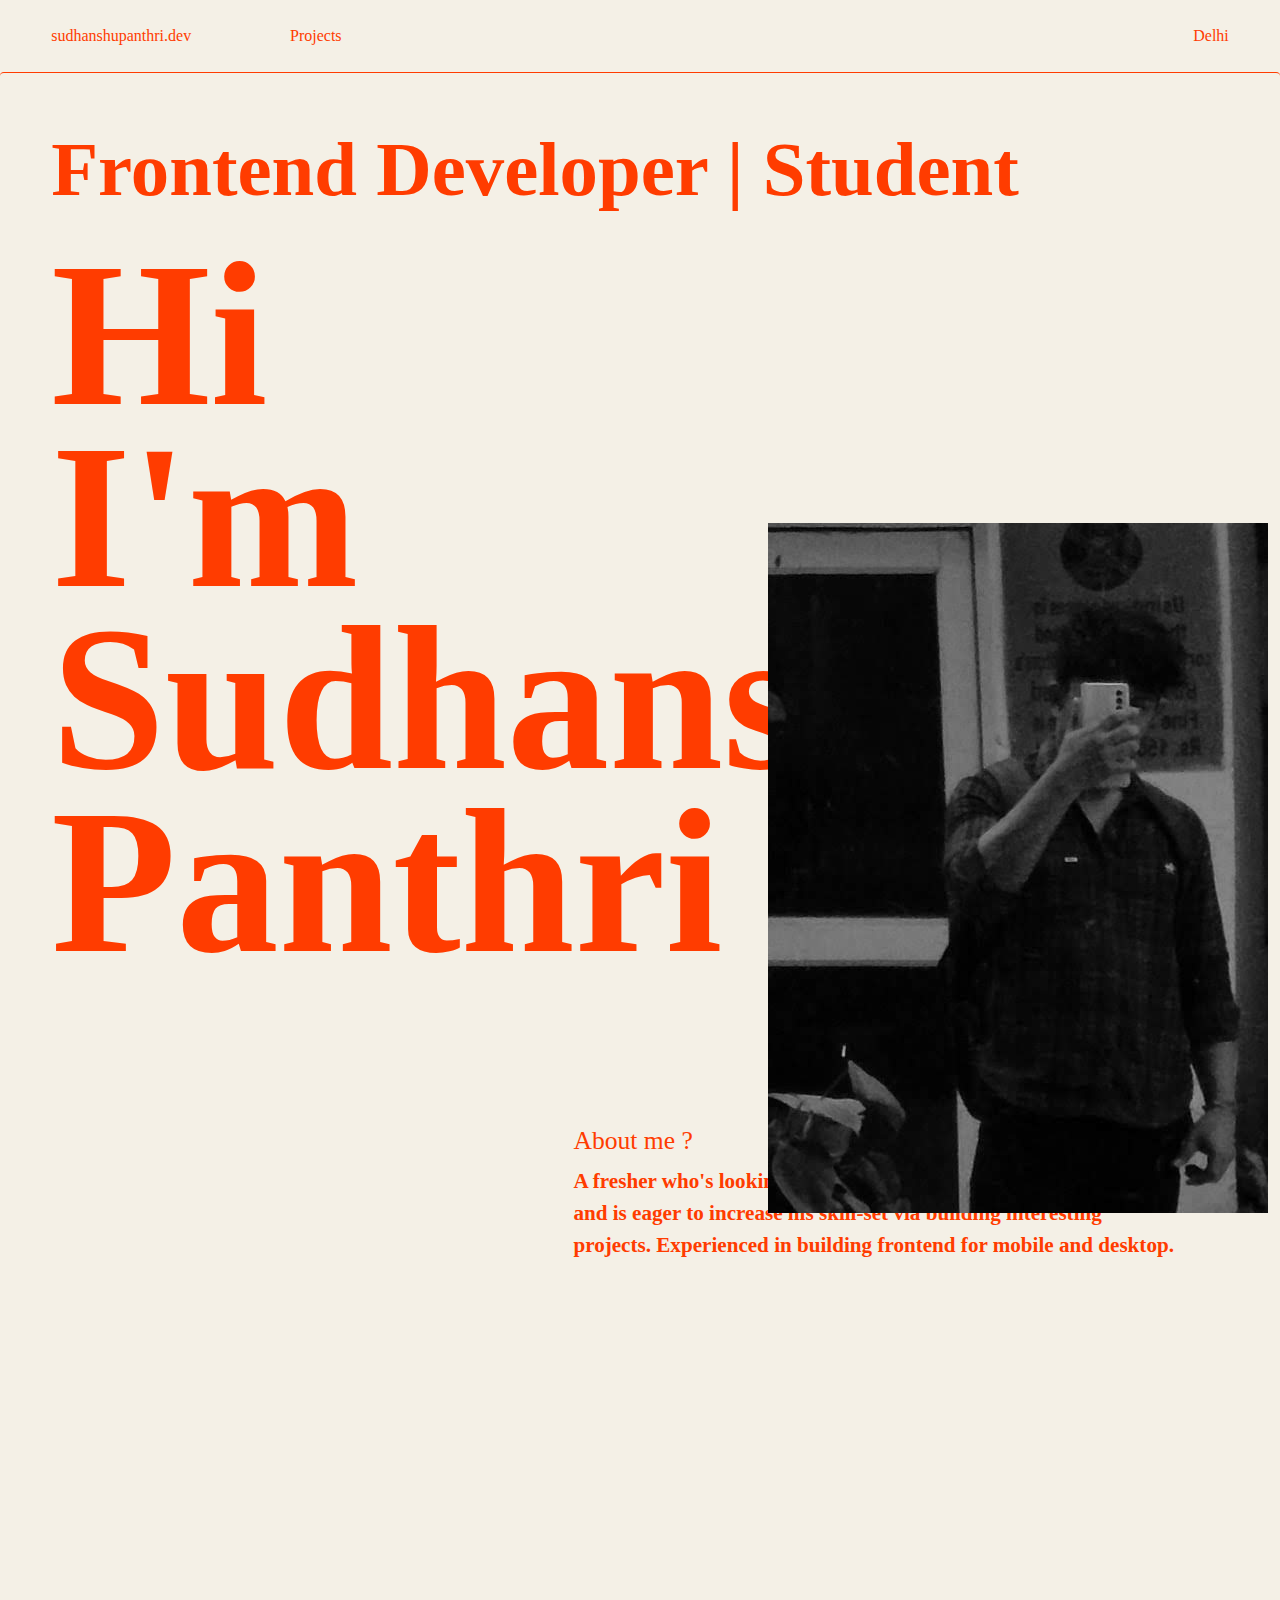
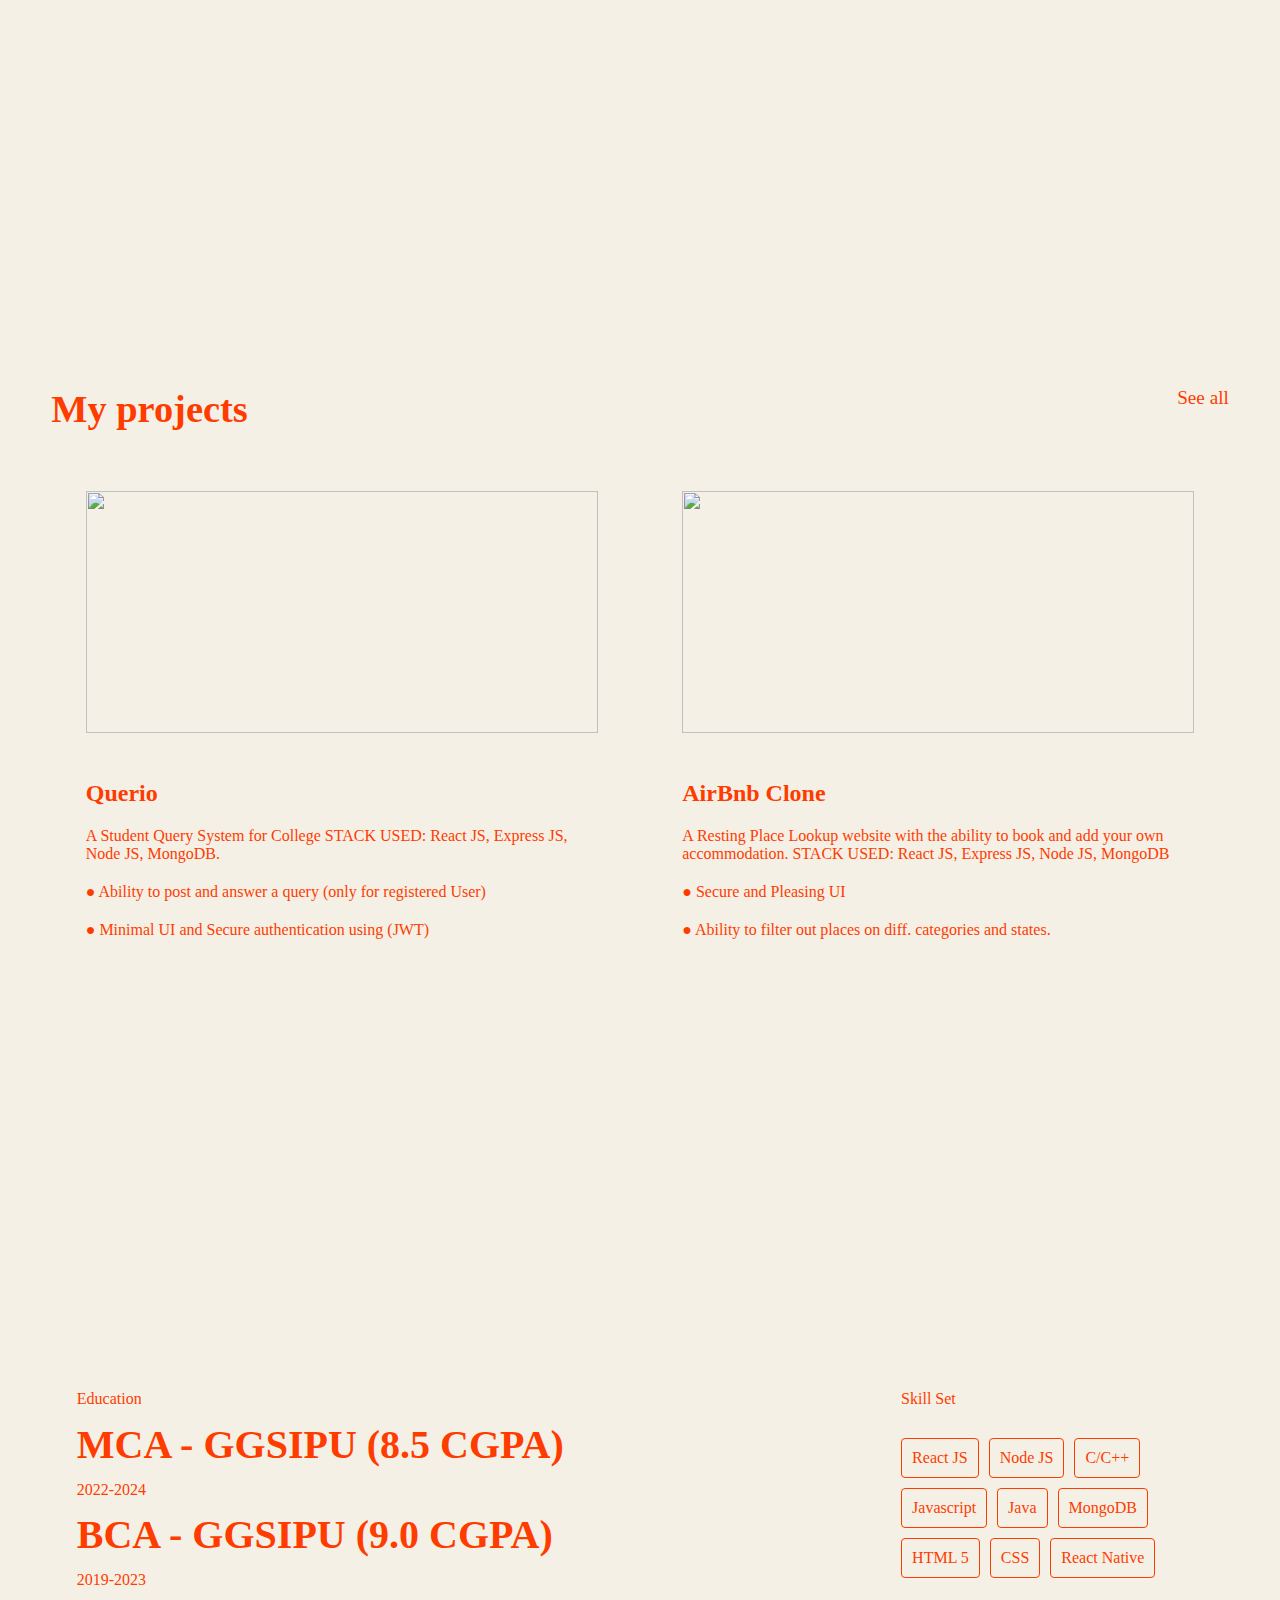
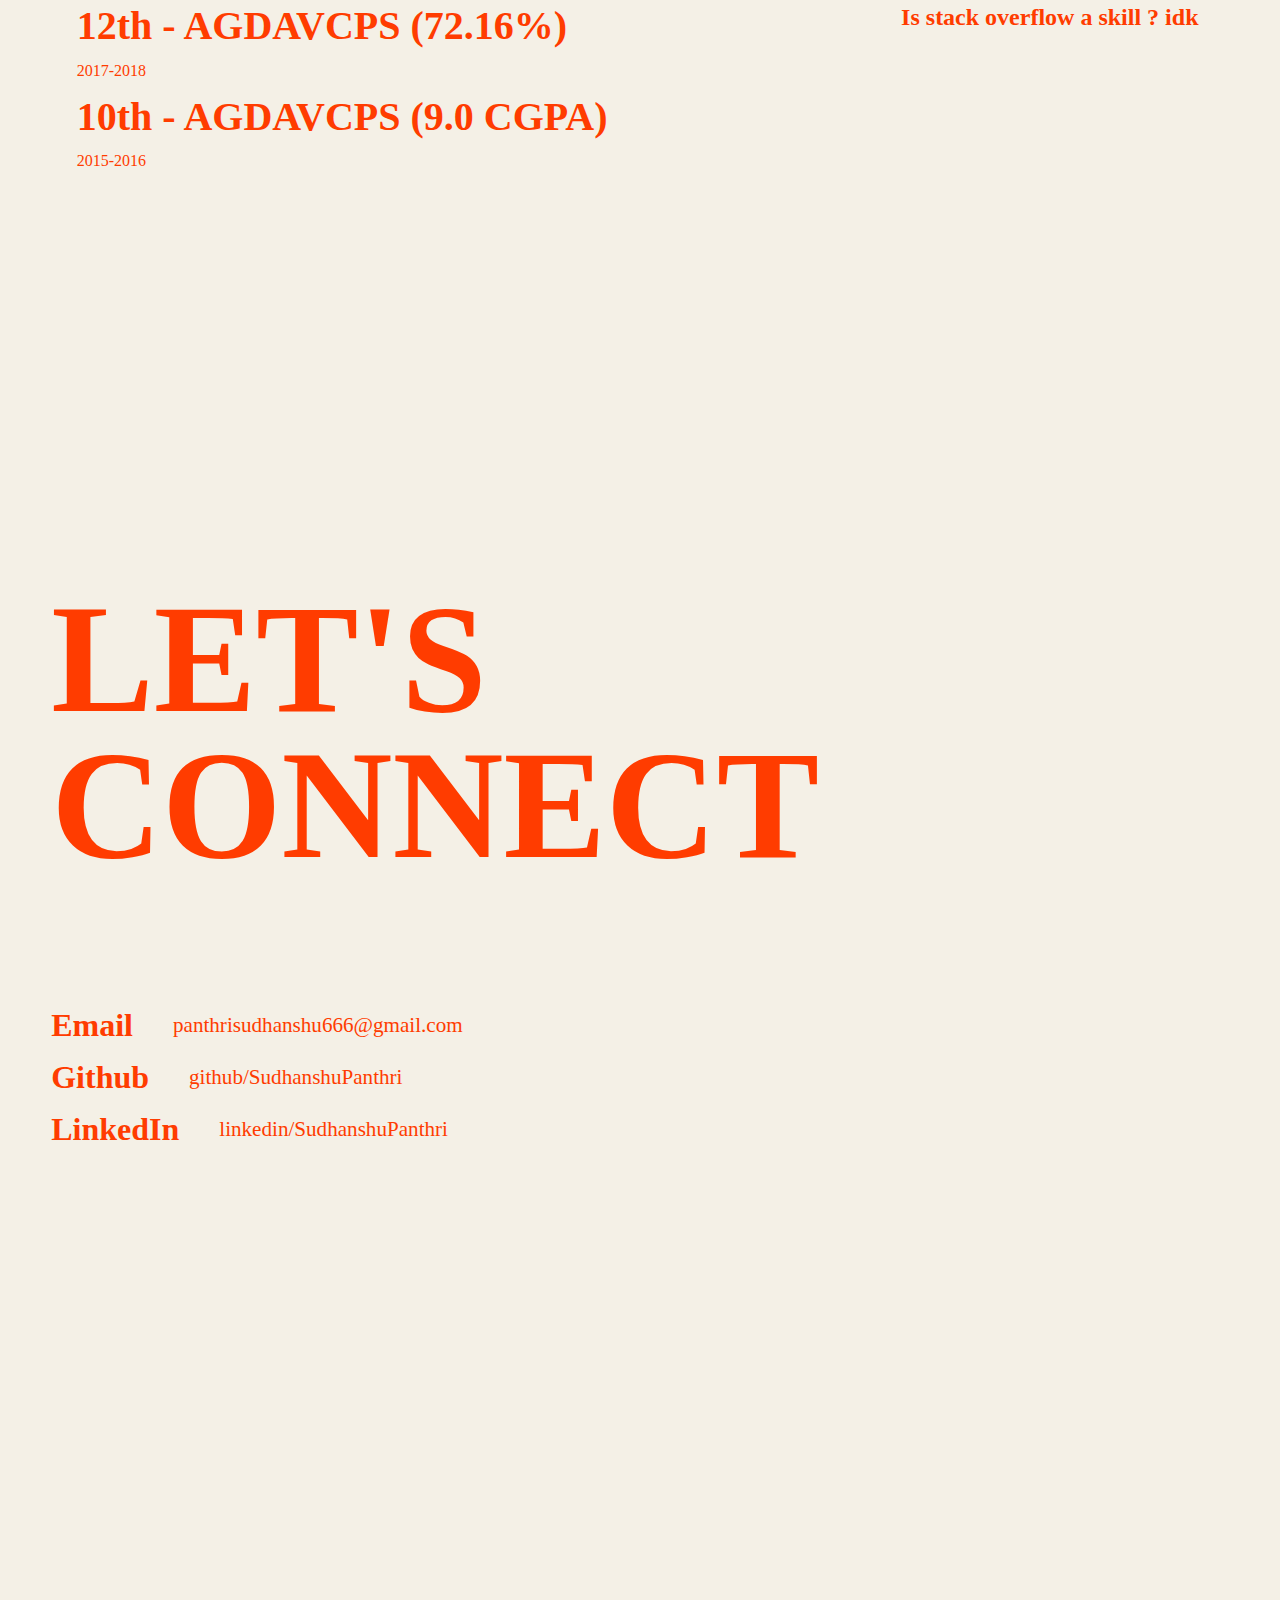
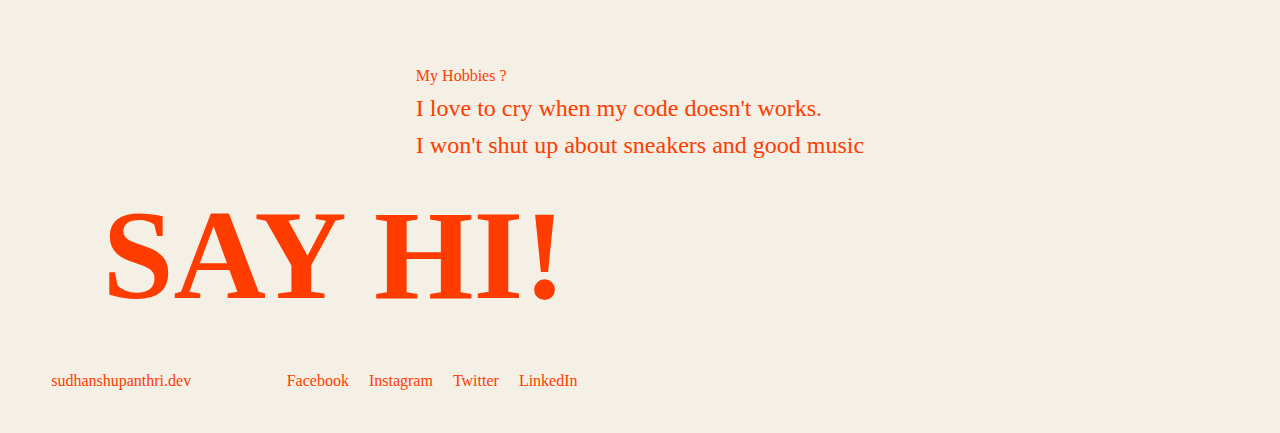
==== index.html @ 1c7e1b6c "1" ====
<!DOCTYPE html>
<html lang="en">
<head>
    <meta charset="UTF-8">
    <meta name="viewport" content="width=device-width, initial-scale=1.0">
    <title>Spring/Summer</title>
    <link href="https://cdn.jsdelivr.net/npm/locomotive-scroll@4.1.4/dist/locomotive-scroll.min.css" rel="stylesheet">
    <link rel="stylesheet" href="./style.css">
</head>
<body>
    <!-- <div id="cover">
        <h2>Hi I am a</h2>
        <h2 id="dynamic">lasting designs</h2>
    </div> -->
    <div id="main">
        <div id="nav">
            <div>
                <p>sudhanshupanthri.dev</p>
            </div>
            <div id="links">
                <!-- <a>Work</a> -->
                <a href="project.html">Projects</a>
                <!-- <a href="culture.html">Culture</a> -->
            </div>
            <div id="wrapper">
                <p id="time"></p>            
            </div>
            <div>Delhi</div>
        </div>
        <div id="page1">
                    <h1>Frontend Developer | Student
                    </h1>
                    <h2>Hi</h2>
                    <h2>I'm </h2>
                    <h2>Sudhanshu Panthri</h1>
                    <div id="videoWrapper">
                        <img style="object-fit:cover;" src="assets/IMG_20230718_171731_598.jpg" />
                    </div>
                    <div id="end-content-p1">
                        <div>
                            <p style="margin-bottom: 10px;font-size: 2vw;">About me ?</p>
                            <h2>A fresher who's looking an opportunity to learn new tech stacks and is eager to increase his skill-set via building interesting projects. Experienced in building frontend for mobile and desktop.</h2>
                        </div>
                    </div>
        </div>
        <div id="page2">
                    <div style="display: flex;justify-content: space-between;margin-bottom: 60px;">
                        <p style="font-size: 3vw;font-weight: 600;">My projects</p>
                        <a href="project.html">See all</a>
                    </div>
                    <div id="carousel">
                        <div id="card">
                            <img src="https://github.com/SudhanshuPanthri/Portfolio-2023/blob/main/src/assets/1.png?raw=true" style="object-fit:contain;"  />
                            <h2>Querio</h2>
                            <p>A Student Query System for College
                                STACK USED: React JS, Express JS, Node JS, MongoDB.
                            </p>
                            <p>● Ability to post and answer a query (only for registered User)</p>
                            <p>● Minimal UI and Secure authentication using (JWT)</p>
                        </div>
                        <div id="card">
                            <img src="https://github.com/SudhanshuPanthri/Portfolio-2023/blob/main/src/assets/6.png?raw=true" style="object-fit:contain;"></img>
                            <h2>AirBnb Clone</h2>
                            <p>A Resting Place Lookup website with the ability to book and add your
                                own accommodation.
                                STACK USED: React JS, Express JS, Node JS, MongoDB
                            </p>
                            <p>● Secure and Pleasing UI</p>
                            <p>● Ability to filter out places on diff. categories and states.
                            </p>
                        </div>
                    </div>
        </div>
        <div id="page3">
                    <div id="p3-content">
                        <div id="left">
                            <p>Education</p>
                            <h1>MCA  - GGSIPU (8.5 CGPA) </h1>
                            <p>2022-2024</p>
                            <h1>BCA  - GGSIPU (9.0 CGPA)</h1>
                            <p>2019-2023</p>
                            <h1>12th - AGDAVCPS (72.16%)</h1>
                            <p>2017-2018</p>
                            <h1>10th - AGDAVCPS (9.0 CGPA)</h1>
                            <p>2015-2016</p>
                        </div>
                        <div id="right">
                            <p>Skill Set</p>
                            <div id="right-links">
                                <p>React JS</p>
                                <p>Node JS</p>
                                <p>C/C++</p>
                                <p>Javascript</p>
                                <p>Java</p>
                                <p>MongoDB</p>
                                <p>HTML 5</p>
                                <p>CSS</p>
                                <p>React Native</p>
                            </div>
                            <h2>Is stack overflow a skill ? idk</h2>
                        </div>
                    </div>
        </div>
        <div id="page4">
            <h1>LET'S</h1>
            <h1>CONNECT</h1>
            <div id="headingWrapper">
                <div>
                    <h2>Email</h2>
                    <a>panthrisudhanshu666@gmail.com</a>
                </div>
                <div>
                    <h2>Github</h2>
                    <a href="https://github.com/SudhanshuPanthri" target="_blank">github/SudhanshuPanthri</a>
                </div> 
                <div>
                    <h2>LinkedIn</h2>
                    <a href="https://www.linkedin.com/in/sudhanshu-p-43797ab1/" target="_blank">linkedin/SudhanshuPanthri</a>
                </div> 
            </div>
            <!-- <div id="p4-content">
                <div id="imgWrapper1">
                    <img src="https://springsummer.imgix.net/uploads/Hp-Photobooth.png?auto=compress%2Cformat&fit=clip&q=35&w=1880" alt="">
                </div>
                <div id="imgWrapper2">
                    <img src="https://springsummer.imgix.net/uploads/photo-hp-1.png?auto=compress%2Cformat&fit=clip&q=35&w=1880" alt="">
                </div>
                <div id="content-div">
                    <h4>Working at Spring/Summer</h4>
                    <h2>We collect intelligent, sweet, smiling, talented people who are capable of creating on a level that is hard to find elsewhere</h2>
                    <h2>By combining smart design with rich technology to craft innovative brand and business solutions, we strive to deliver memorable and groundbreaking work for our clients</h2>
                </div>
            </div> -->
        </div>
        <div id="page5">
            <div id="contactWrapper">
                <div id="contact">
                    <p>My Hobbies ?</p>
                    <h2>I love to cry when my code doesn't works.</h2>
                    <h2>I won't shut up about sneakers and good music</h2>
                </div>
            </div>
            <h1>SAY HI!</h1>
            <div id="footer">
                <div>sudhanshupanthri.dev</div>
                <div>
                    <p>Facebook</p>
                    <p>Instagram</p>
                    <p>Twitter</p>
                    <p>LinkedIn</p>
                </div>
            </div>
        </div>
        </div>
        </div>
    </div>
    <script src="https://cdn.jsdelivr.net/npm/locomotive-scroll@4.1.4/dist/locomotive-scroll.min.js"></script>
    <script src="https://cdnjs.cloudflare.com/ajax/libs/gsap/3.12.2/gsap.min.js" integrity="sha512-16esztaSRplJROstbIIdwX3N97V1+pZvV33ABoG1H2OyTttBxEGkTsoIVsiP1iaTtM8b3+hu2kB6pQ4Clr5yug==" crossorigin="anonymous" referrerpolicy="no-referrer"></script>
    <script src="https://cdnjs.cloudflare.com/ajax/libs/gsap/3.12.2/ScrollTrigger.min.js" integrity="sha512-Ic9xkERjyZ1xgJ5svx3y0u3xrvfT/uPkV99LBwe68xjy/mGtO+4eURHZBW2xW4SZbFrF1Tf090XqB+EVgXnVjw==" crossorigin="anonymous" referrerpolicy="no-referrer"></script>
    <script src="./app.js"></script>
</body>
</html>
---- style.css ----
*{
    padding: 0;
    margin: 0;
    box-sizing: border-box;
    font-family: "General Sans";
}

html,body{
    width: 100%;
    height: 100%;
    background-color: #f4f0e6;
}

#cover{
    background-color: #f4f0e6;
    position: absolute;
    width: 100%;
    height: 100%;
    z-index: 999;
    display: flex;
    justify-content: center;
    align-items: center;
    flex-direction: column;
}

#cover h2{
    text-transform: uppercase;
    font-size: 2.5vw;
    color:#ff3c00;
    /* font-weight: bolder; */
    margin:5px 0px;
}

#main{
    background-color: #f4f0e6;
    width: 100%;
    color:#ff3c00;
    position: relative;
}

#nav{
    height:8vh;
    width: 100%;
    color:#ff3c00;
    display: flex;
    justify-content: space-between;
    align-items: center;
    z-index: 999;
    background-color: transparent;
    padding:1vw 4vw;
}

#links{
    display: flex;
    width:65%;
}

#links>a{
    margin-left:20px;
    text-decoration: none;
    color:inherit;
}

#links>a:hover{
    cursor: pointer;
}

#page1{
    height: 100vh;
    width:100%;
    background-color: #f4f0e6;
    /* margin-right: 1%; */
    height: 200vh;
    border-top: 1px solid #ff3c00;
    border-top-left-radius: 4px;
    border-top-right-radius: 4px;
    position: relative;
    padding:1vw 4vw;
}

#page1 h1{
    margin:40px 0px 30px 0px;
    font-size:6vw;
    /* font-weight: 800; */
}

#page1 h2{
    font-size: 16vw;
    line-height: 0.89;
    font-weight: bolder;
}

#videoWrapper{
    position: absolute;
    left:60%;
    top:25%;
    height: 690px;
    width: 500px;
    overflow: hidden;
}

#wrapper1{
    display: flex;
}


#video>video{
    width: 100% !important;
    height: 100% !important;
}

#end-content-p1{
    width:100%;
    margin-top:10vw;
    display: flex;
    justify-content: flex-end;
    align-items: center;
}

#end-content-p1>div{
    width:60%;
    padding:2vw 4vw;
}

#end-content-p1>div>h2{
    font-size:1.65vw;
    line-height:1.5;
}

#page2{
    margin-top: 8vw;
    /* border:1px solid green; */
    height: 110vh;
    background-color: #f4f0e6;
    color:#ff3c00;
    width: 100%;
    padding:1vw 4vw;
}

#page2 a{
    text-decoration: none;
    color: inherit;
    font-size: 1.5vw;
}

#carousel{
    /* border:1px solid red; */
    width: 100%;
    display: flex;
    justify-content: space-evenly;
    align-items: center;
    gap:50px;
    flex-wrap: wrap;
}

#carousel #card{
    height: 35vw;
    /* border:1px solid blue; */
    width: 40vw;
    overflow: hidden;
    object-fit: cover;
    display: flex;
    justify-content: center;
    align-items: flex-start;
    flex-direction: column;
    gap:20px;
}

#carousel #card>img{
    width: 100%;
    height: 90%;
}

#page3{
    height: 90vh;
    width: 100%;
    padding:1vw 4vw;
}

#p3-content{
    display: flex;
    width: 100%;
}

#left{
    width: 70%;
    padding:1vw 2vw;
}

#left>h1{
    margin:1vw 0;
    font-size: 40px;
}

#right{
    width: 30%;
    padding:1vw 2vw;
}

#right>p{
    margin-bottom:20px;
}

#right-links{
    display: flex;
    flex-wrap: wrap;
}

#right h2{
    margin-top:2vw;
}

#right-links>p{
    border:1px solid #ff3c00;
    padding:10px;
    border-radius: 4px;
    margin-right: 10px;
    margin-top:10px;
}

#right-links>p:hover{
    background-color: #ff3c0085;
    cursor: pointer;
    color:whitesmoke;
}

#page4{
    height: 120vh;
    /* background-color: #f4f0e6; */
    padding:1vw 4vw;
    /* display: flex; */
    /* flex-direction: column; */
    /* justify-content: center; */
    position: relative;
}

#page4>h1{
    font-size:12vw;
    line-height: 0.95;
}

#headingWrapper{
    margin-top:10vw;
}

#headingWrapper > div{
    display: flex;
    align-items: center;
    /* justify-content: center; */
    margin:15px 0;
    gap:40px;
}

#headingWrapper>div>h2{
    font-size: 2.5vw;
}
#headingWrapper>div>a{
    font-size: 1.65vw;
    text-decoration: none;
    color: inherit;
}

#p4-content{
    display: flex;
    align-items: center;
    justify-content: center;
    gap:20px;
}

#imgWrapper1{
    height: 400px;
    width: 600px;
    overflow: hidden;
    object-fit: contain;
    margin-top:40px;
}

#imgWrapper1>img{
    width: 100% !important;
    height: 100% !important;
    transform: rotate(-5deg);
}

#imgWrapper2{
    position: absolute;
    height: 400px;
    width: 300px;
    overflow: hidden;
    object-fit: contain;
    top:65%;
    left:22%;
}

#imgWrapper2>img{
    width: 100% !important;
    height: 100% !important;
    transform: rotate(5deg);
}

#content-div{
    width: 60%;
}

#content-div>h4{
    font-size: 1vw;
}

#content-div>h2{
    font-size: 1.5vw;
    font-weight: 400;
    margin:10px 0;
}

#page5{
    /* min-height: 60vh; */
    width: 100%;
    padding:1vw 4vw;
}

#contactWrapper{
    width: 100%;
    display: flex;
    justify-content: center;
    align-items: center;
}


#contact>h2{
    font-weight: 400;
    margin:10px 0;
}

#page5>h1{
    font-size: 10vw;
    padding:1vw 4vw;
    font-weight: 600;
}

#footer{
    display: flex;
    margin:30px 0;
    width: 100%;
}

#footer>div:nth-child(1){
    width: 20%;
    display: flex;
    justify-content: flex-start;
    align-items: center;
    /* border:1px solid white; */
}

#footer>div:nth-child(2){
    width: 80%;
    display: flex;
    justify-content: flex-start;
    align-items: center;
    /* border:1px solid white; */
    gap:20px;
}

/* media-queries */
@media screen and (max-width:968px) {
    #nav>div:nth-child(4){
        display: none;
    }

    #page1{
        height: 90vh;
    }

    #videoWrapper{
        height: 300px;
        width: 200px;
        border:1px solid green;
        top:55%;
        left:30%;
    }

    #videoWrapper>img{
        height: 300px;
        width: 200px;
    }

    #end-content-p1{
        border:1px solid red;
        width:100%;
        margin-top:20vw;
        display: flex;
        justify-content: flex-start;
    }
    #end-content-p1>div>h2{
        font-size: 15px;
    }
    #end-content-p1>div>p{
        display: none;
    }

    #page2{
        height: 130vh;
    }
    #page2>#carousel{
        display: flex;
        flex-direction: column;
    }
    #page2>#carousel>#card{
        width: 100%;
        height: 80vw;
    }
    #p3-content>#left>h1{
        font-size: 6vw;
    }

    #page3{
        height: 100vh;
    }

    #page4{
        height: 75vh;
    }

    #page4>#headingWrapper>div{
        display: flex;
        flex-direction: column;
        align-items: flex-start;
        justify-content: center;
    }

    #page4>#headingWrapper>div>h2{
        font-size: 6vw;
    }
    #page4>#headingWrapper>div>a{
        font-size: 4vw;
    }
    #contactWrapper{
        margin:40px 0;
    }
    #footer{
        display: flex;
        flex-direction: column;
    }
}
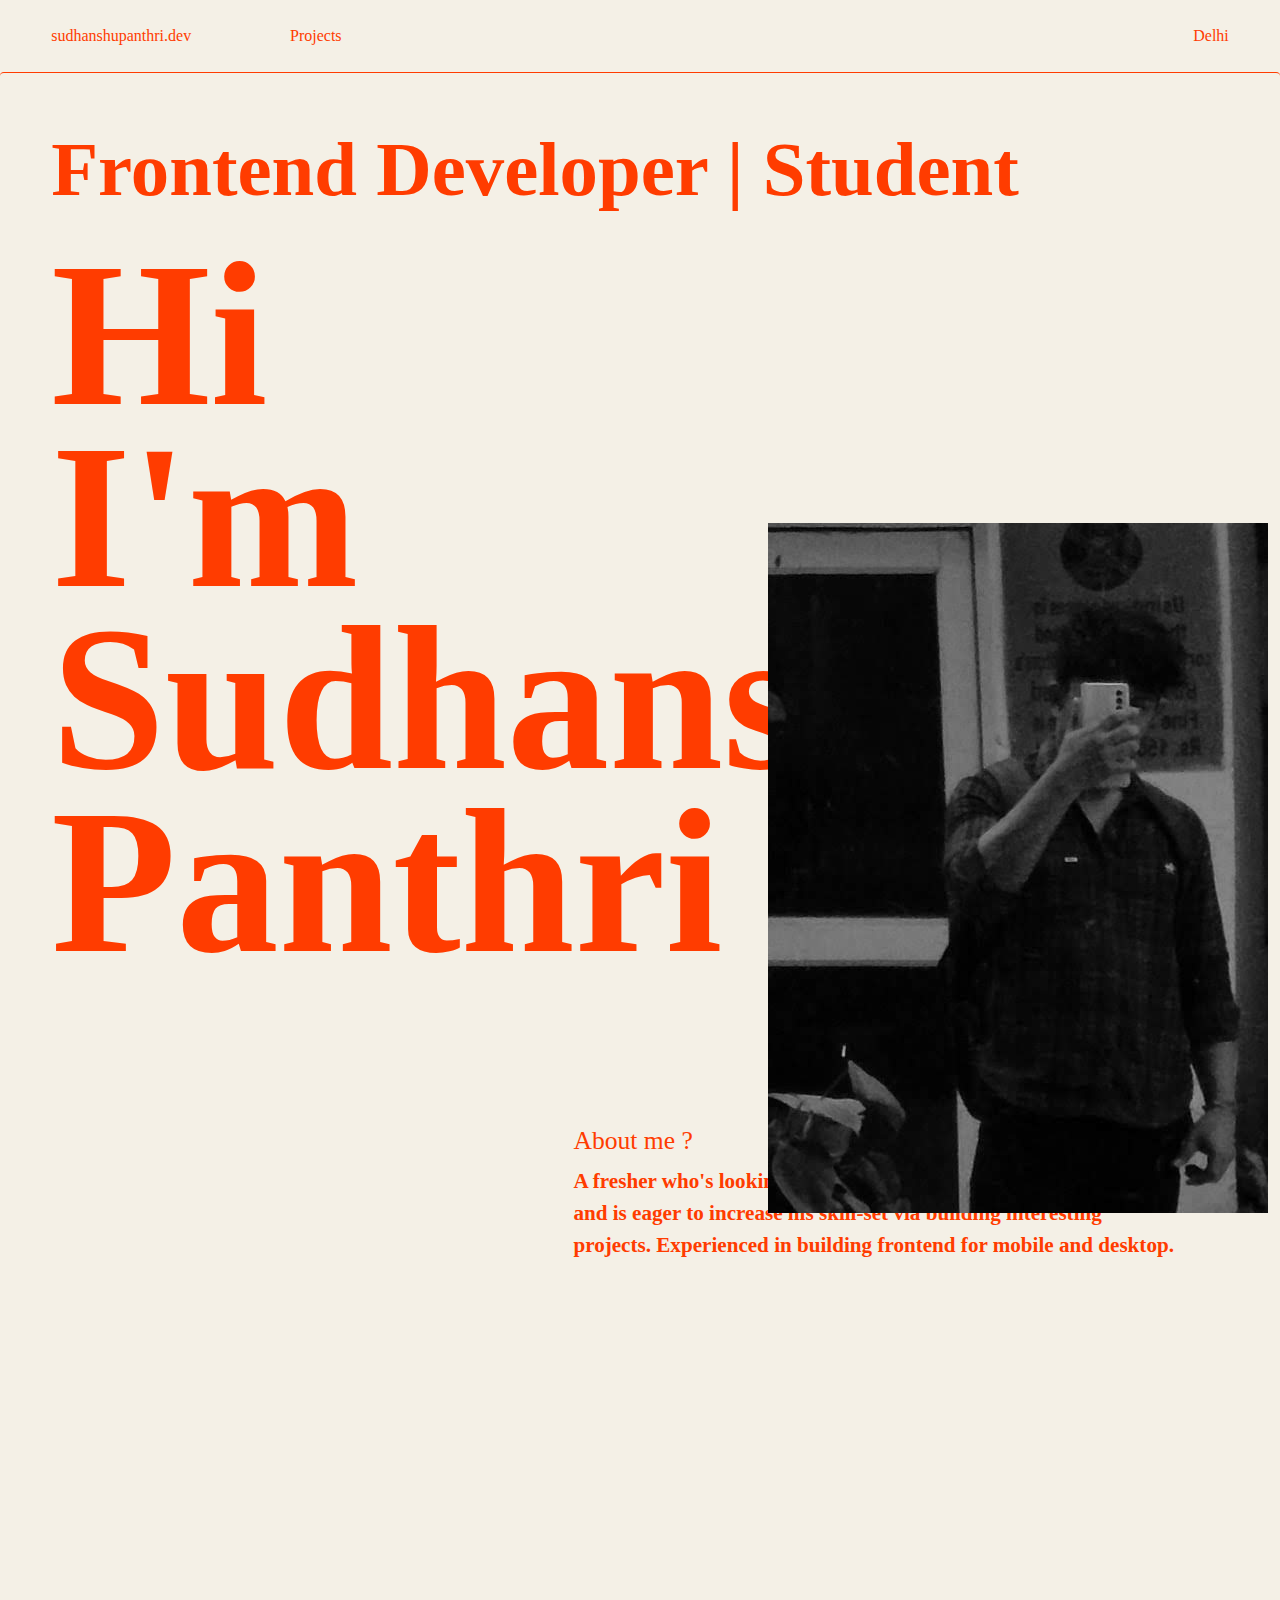
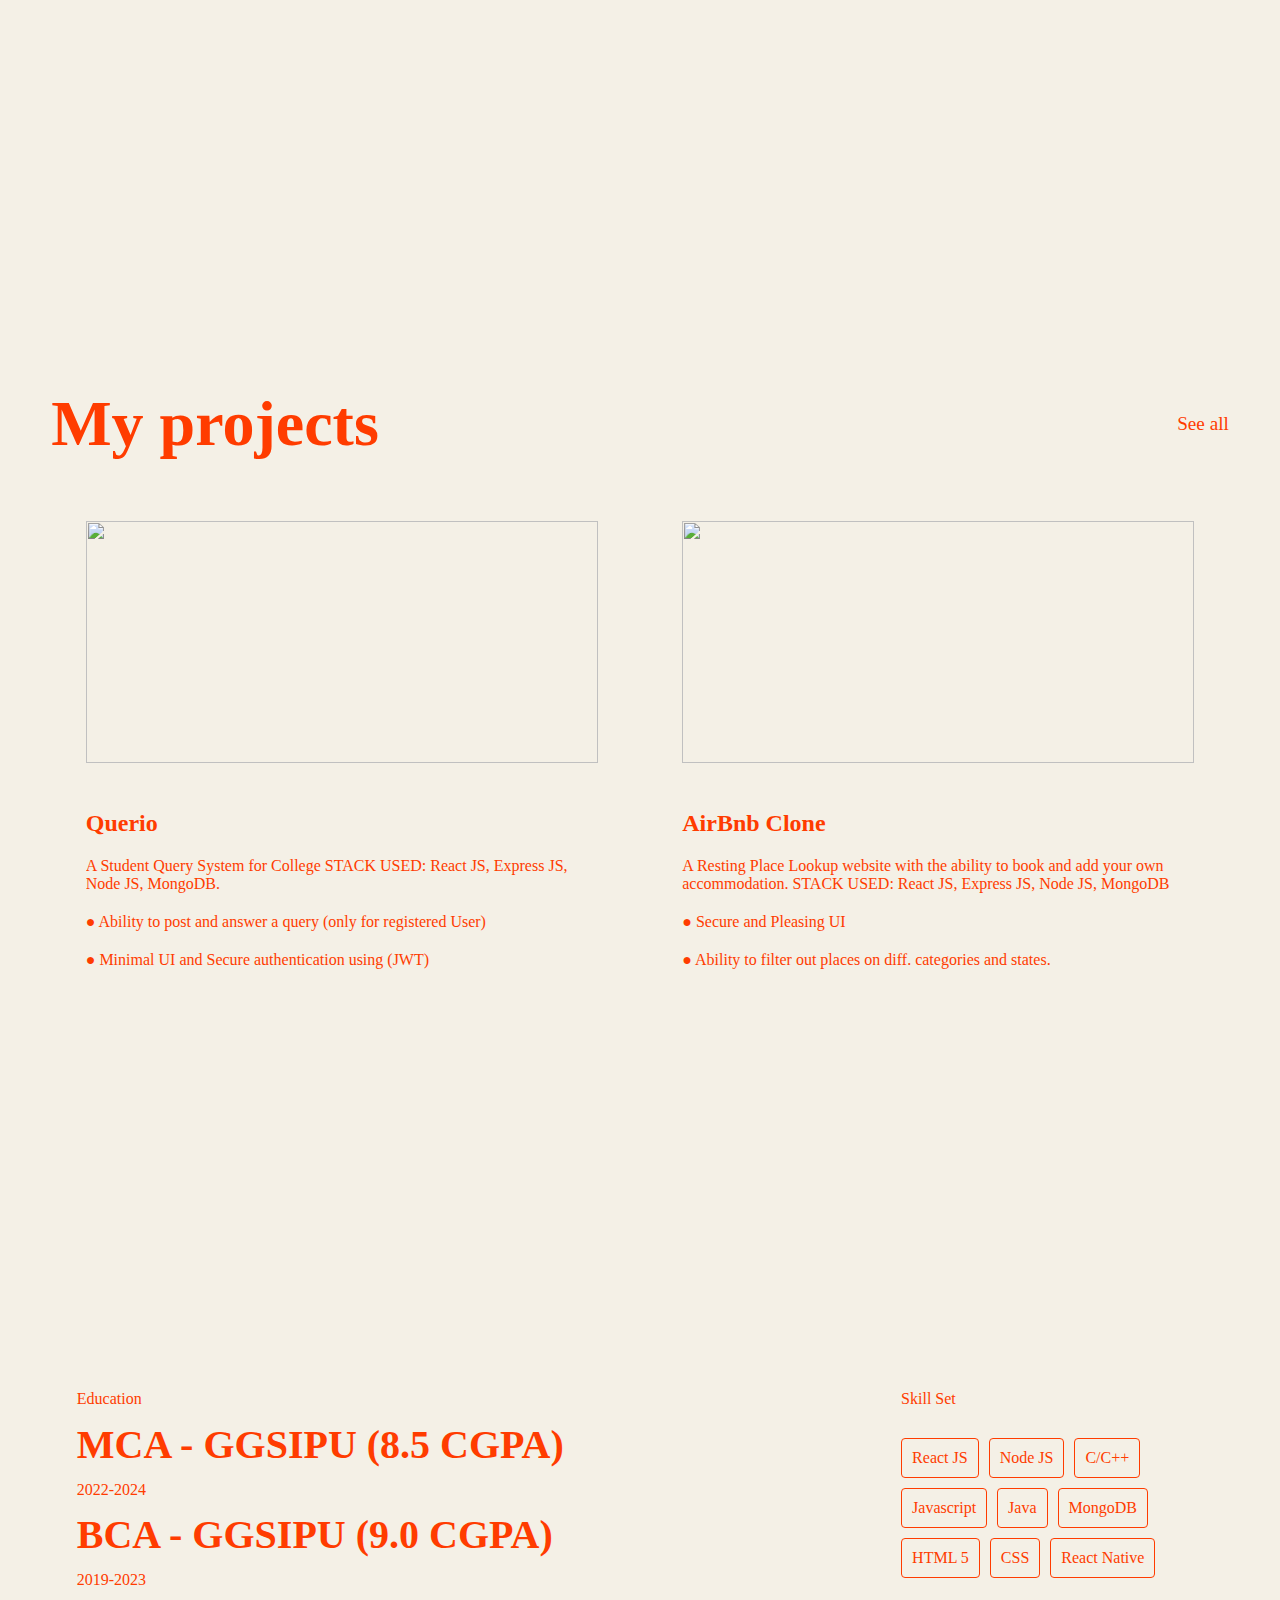
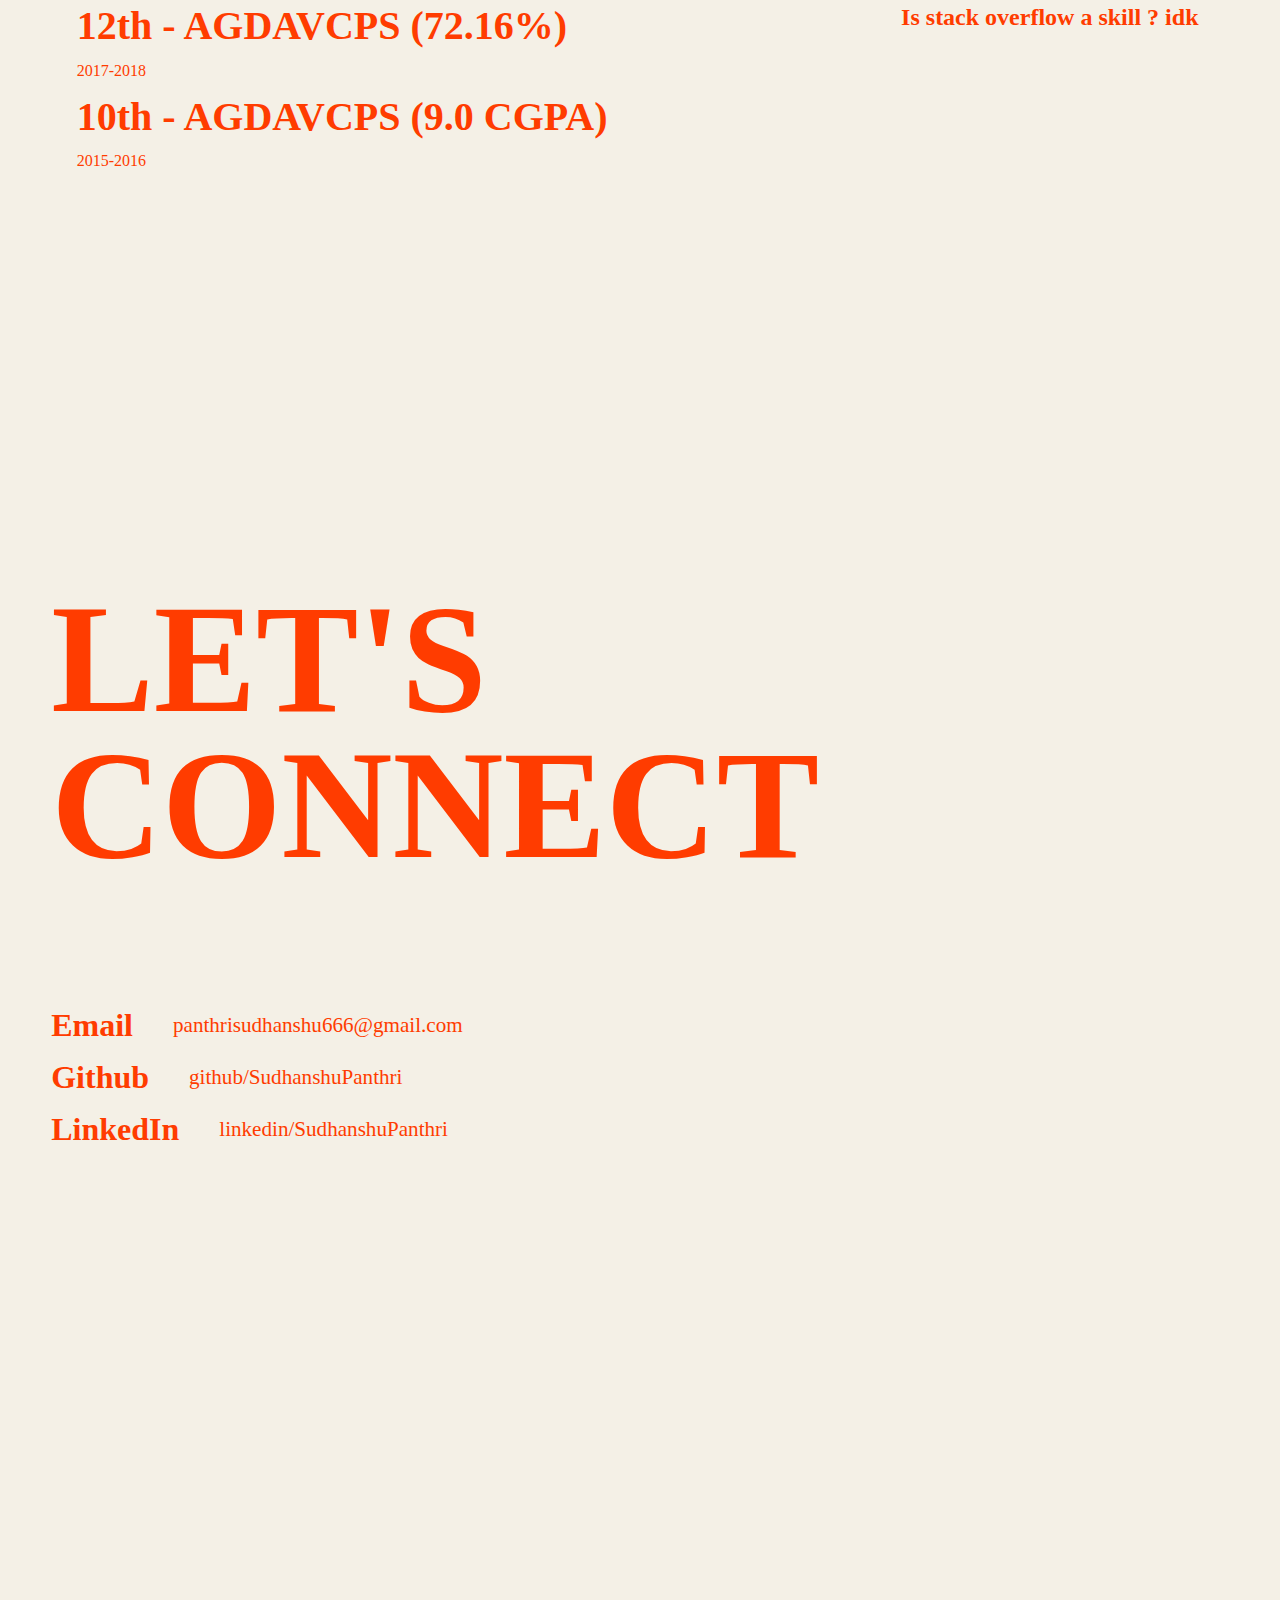
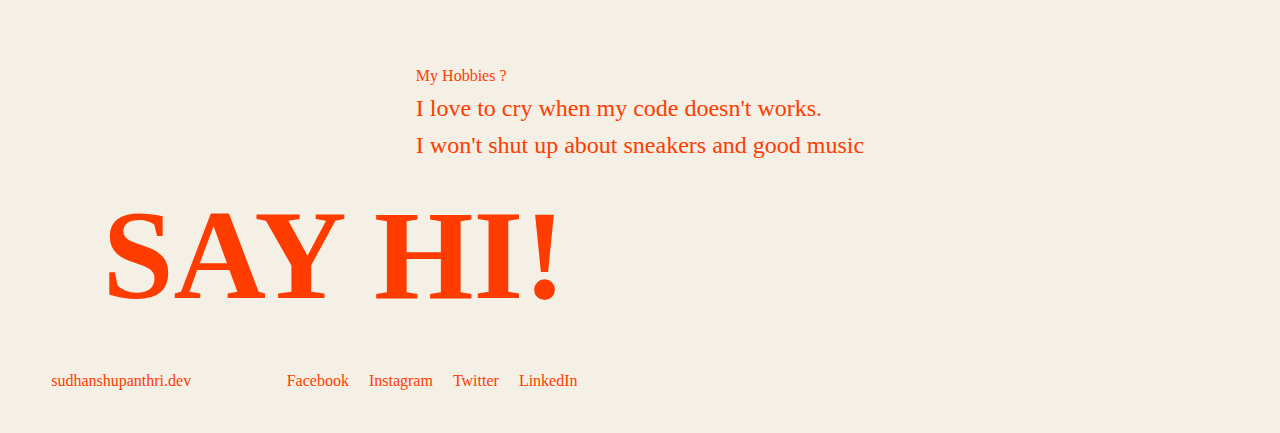
==== commit 2a5602ce: "1" ====
--- a/index.html
+++ b/index.html
@@ -3,7 +3,7 @@
 <head>
     <meta charset="UTF-8">
     <meta name="viewport" content="width=device-width, initial-scale=1.0">
-    <title>Spring/Summer</title>
+    <title>Home-sudhanshupanthri.dev</title>
     <link href="https://cdn.jsdelivr.net/npm/locomotive-scroll@4.1.4/dist/locomotive-scroll.min.css" rel="stylesheet">
     <link rel="stylesheet" href="./style.css">
 </head>
@@ -44,8 +44,8 @@
                     </div>
         </div>
         <div id="page2">
-                    <div style="display: flex;justify-content: space-between;margin-bottom: 60px;">
-                        <p style="font-size: 3vw;font-weight: 600;">My projects</p>
+                    <div style="display: flex;justify-content: space-between; align-items:center;margin-bottom: 60px;">
+                        <p style="font-size: 5vw;font-weight: 600;">My projects</p>
                         <a href="project.html">See all</a>
                     </div>
                     <div id="carousel">
--- a/style.css
+++ b/style.css
@@ -399,13 +399,17 @@
     #page2{
         height: 130vh;
     }
+
+    #page2>div>a{
+        font-size: 20px;
+    }
     #page2>#carousel{
         display: flex;
         flex-direction: column;
     }
     #page2>#carousel>#card{
         width: 100%;
-        height: 80vw;
+        height: 110vw;
     }
     #p3-content>#left>h1{
         font-size: 6vw;
@@ -413,6 +417,7 @@
 
     #page3{
         height: 100vh;
+        margin-top:50px;
     }
 
     #page4{
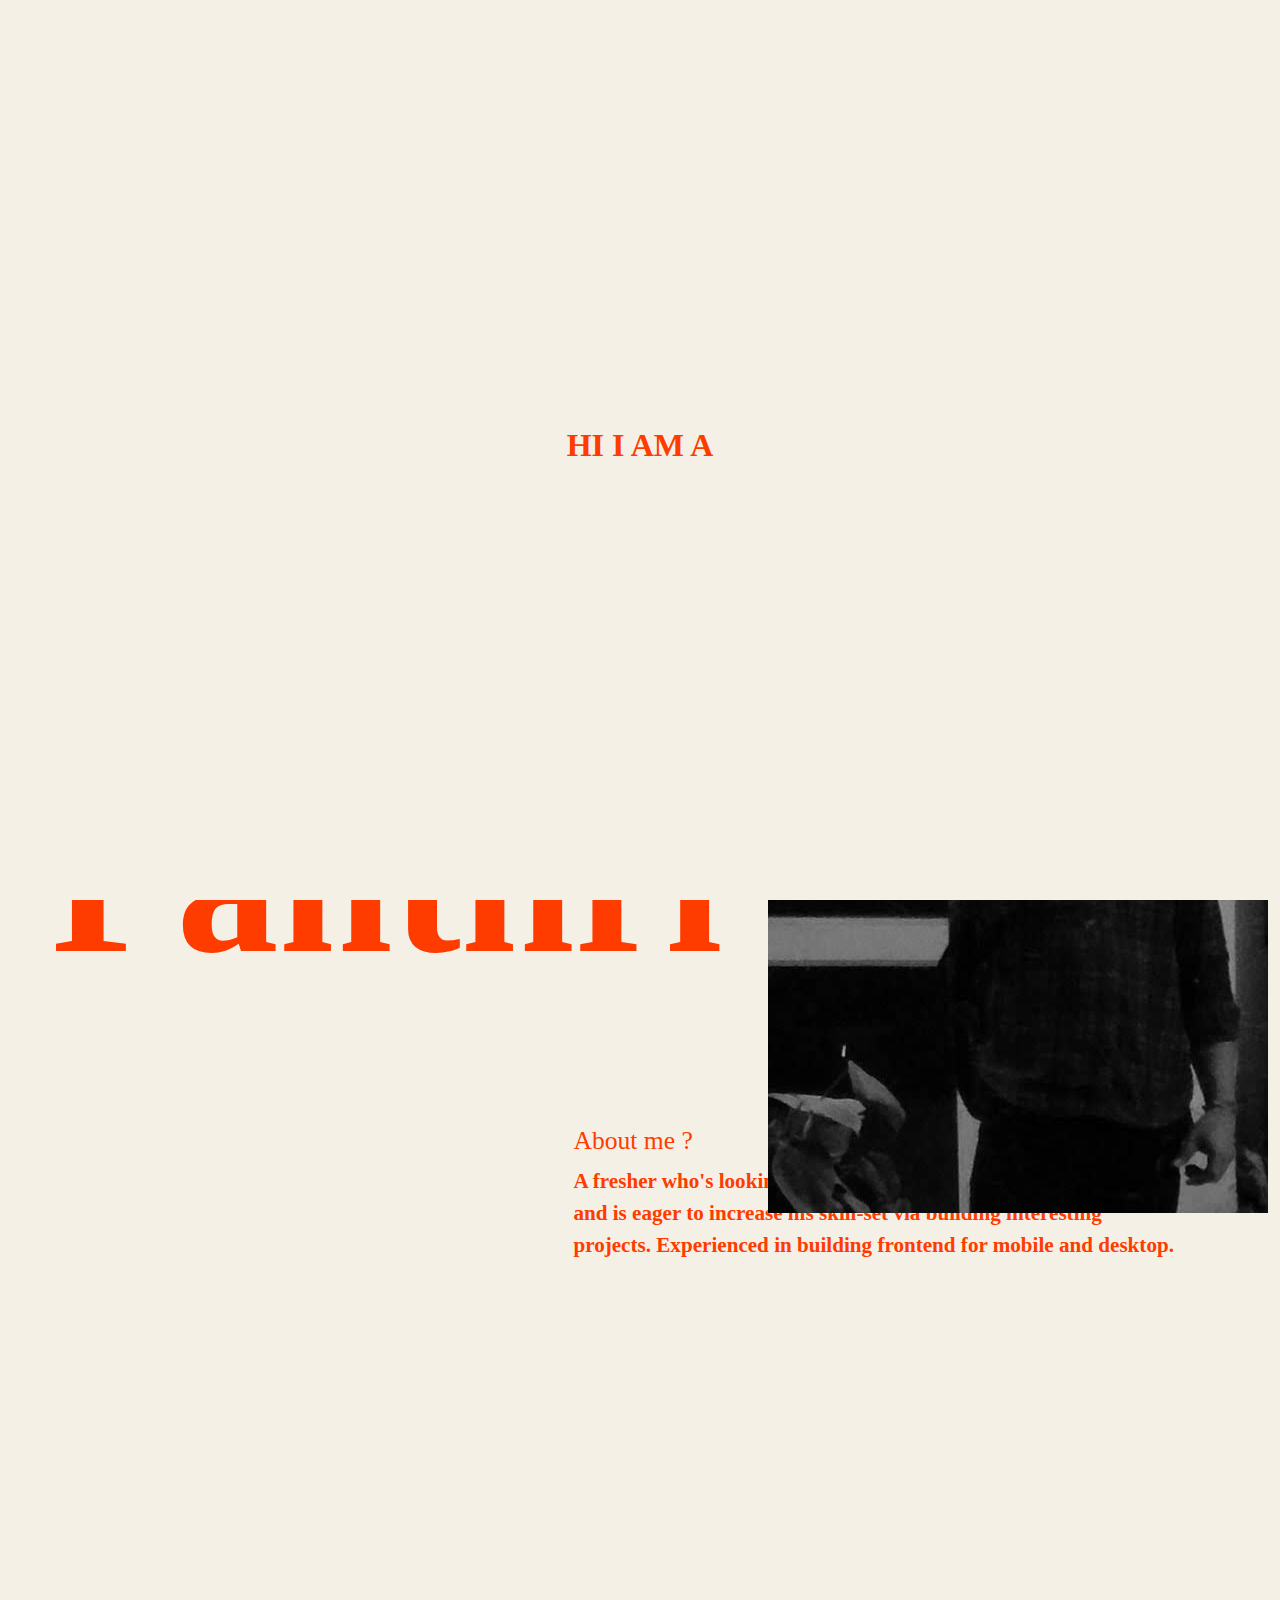
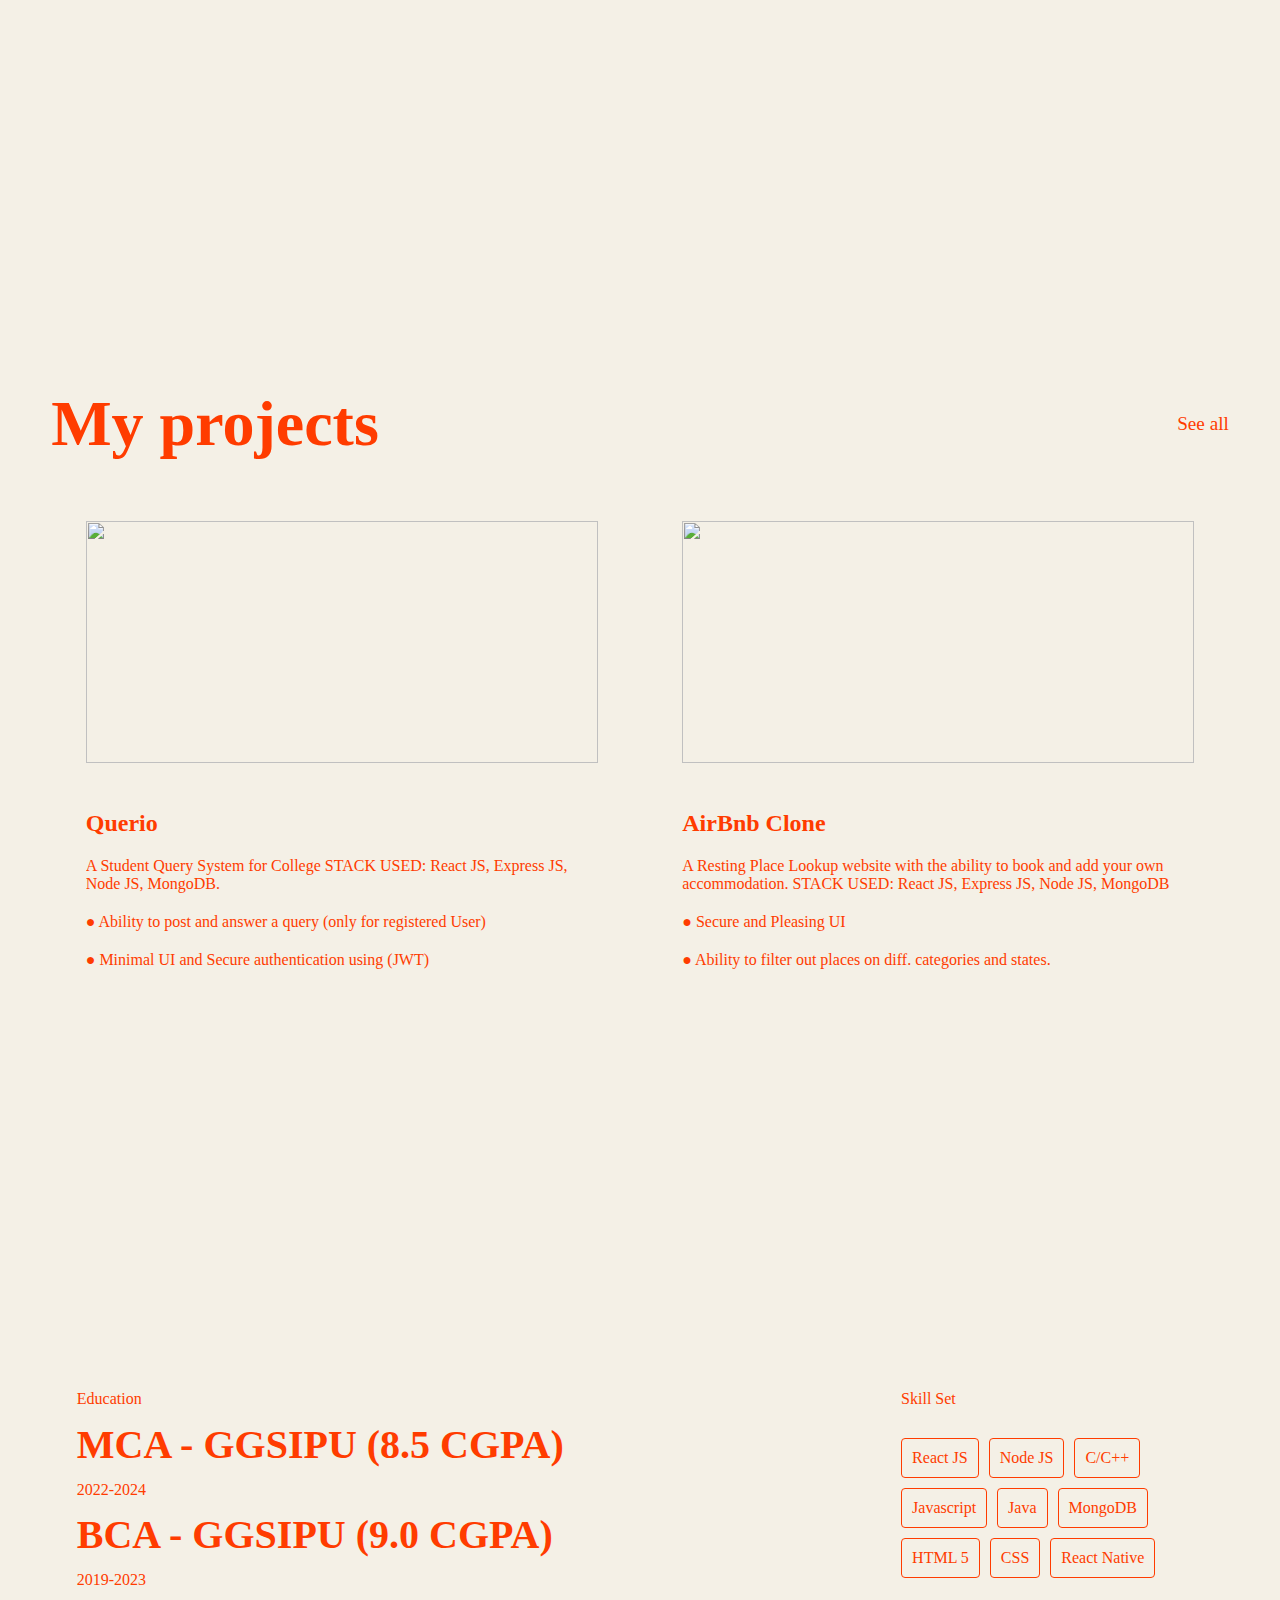
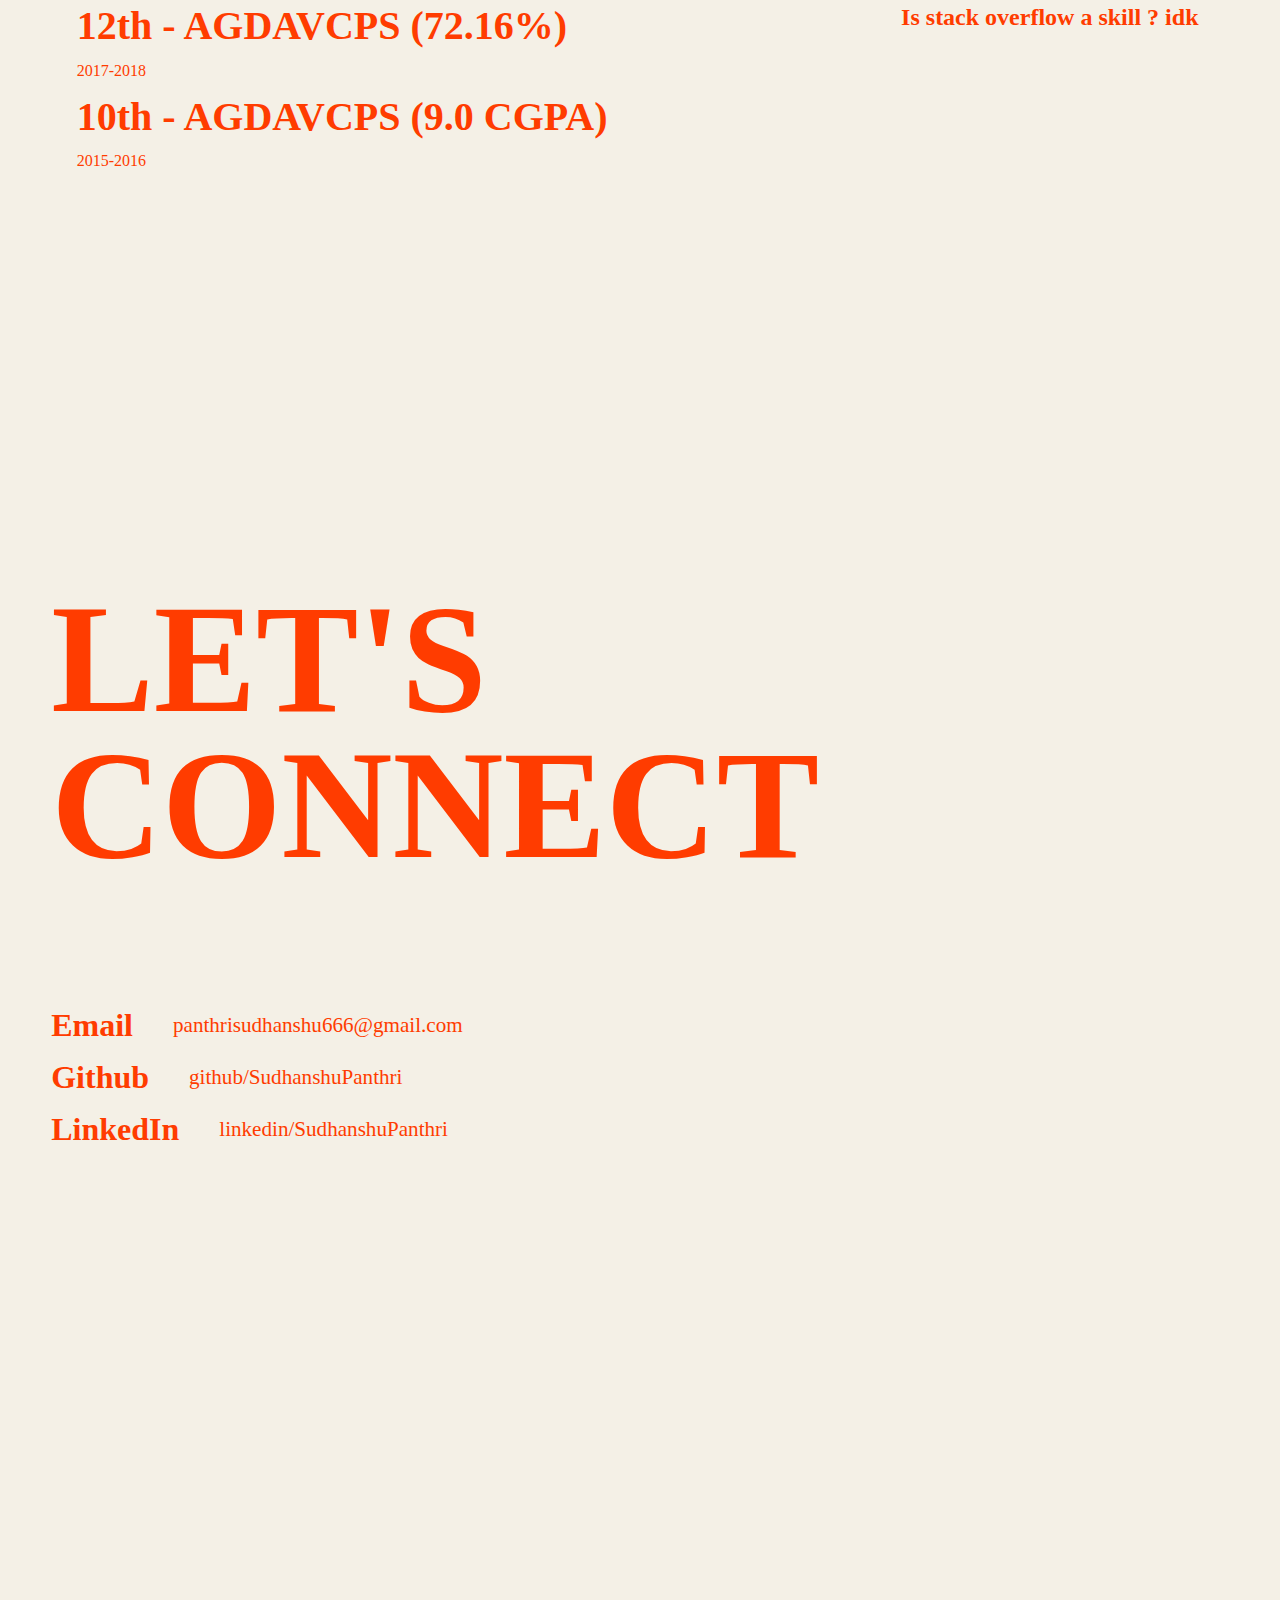
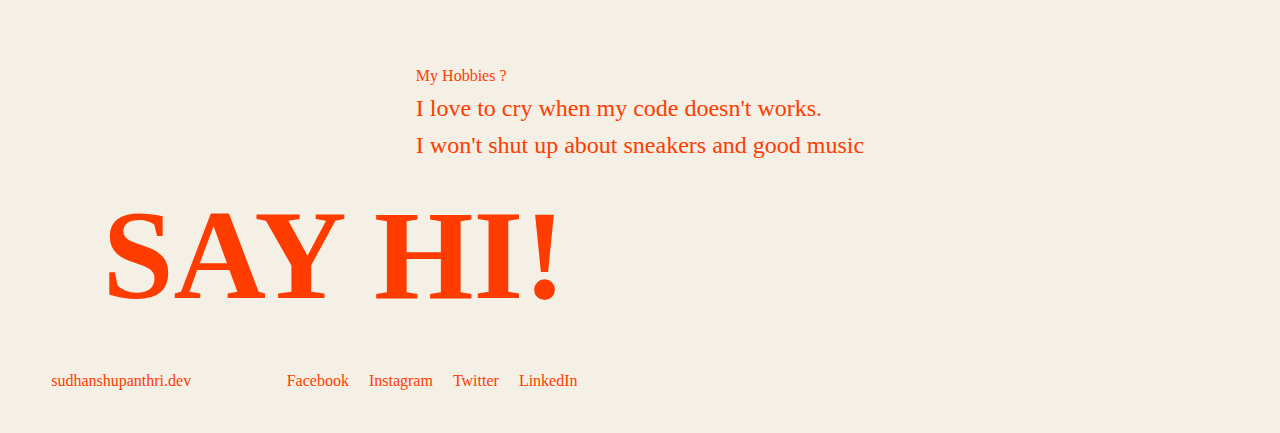
==== commit ce98e6d8: "final" ====
--- a/index.html
+++ b/index.html
@@ -8,10 +8,10 @@
     <link rel="stylesheet" href="./style.css">
 </head>
 <body>
-    <!-- <div id="cover">
+    <div id="cover">
         <h2>Hi I am a</h2>
-        <h2 id="dynamic">lasting designs</h2>
-    </div> -->
+        <h2 id="dynamic"></h2>
+    </div>
     <div id="main">
         <div id="nav">
             <div>
--- a/style.css
+++ b/style.css
@@ -365,6 +365,9 @@
         display: none;
     }
 
+    #cover>h2{
+        font-size:6vw;
+    }
     #page1{
         height: 90vh;
     }
